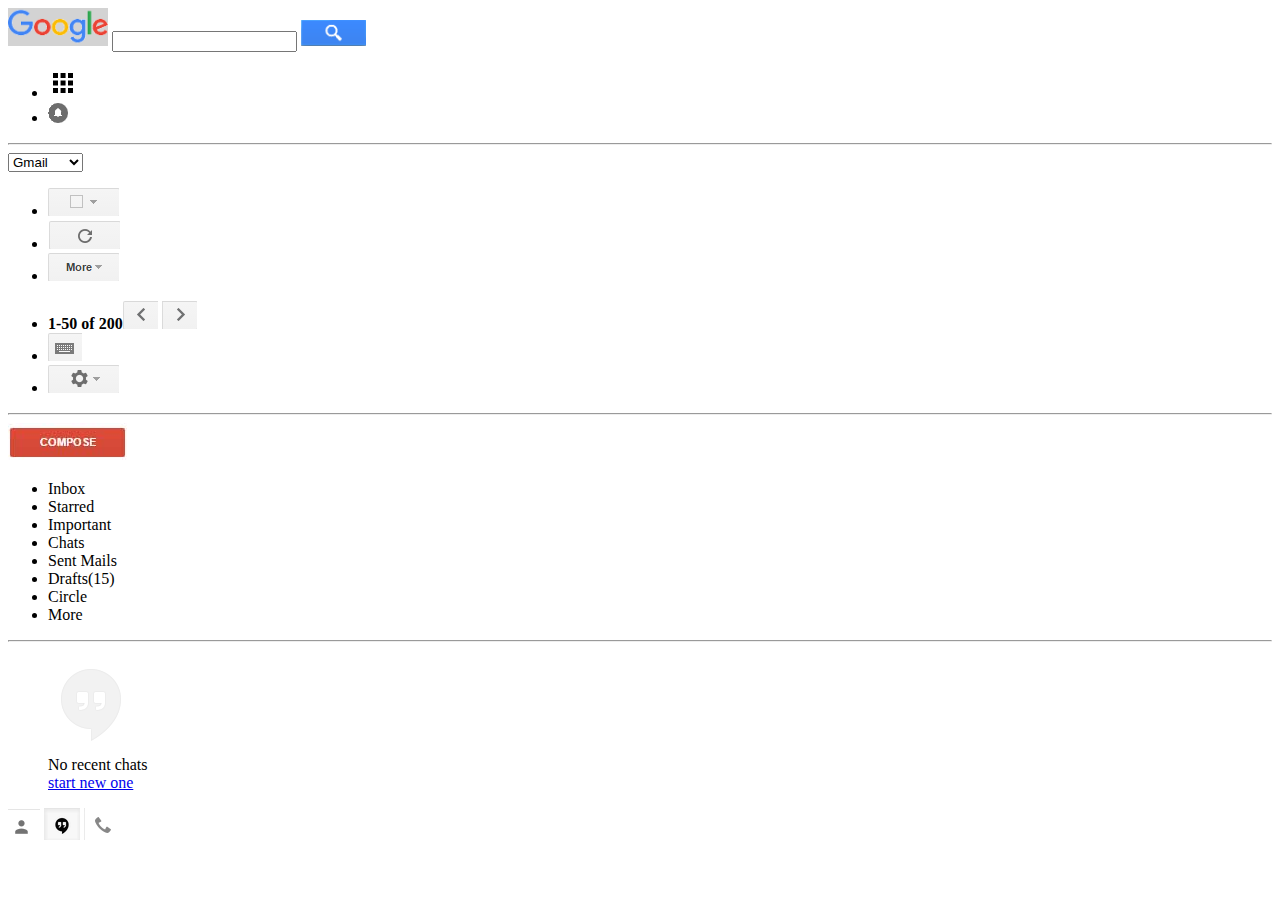
==== Gmail.html @ dac56241 "added Gmail.html" ====
<!DOCTYPE html>
<html>
    <head>
        <title>
            Gmail
        </title>
        <body>
            <div>
                <div id="head">
                    <span id="logo"><img src="./images/google.png" alt="google" width="100px"></span>
                    <span id="search"><label for="find"><input type="search" id="engine" name="find"></label></span>
                    <span id="button"><img src="./images/search.png" alt="search" width="65px"></span>
                    <span id="right"> <ul>
                            <li><input type="image" src="./images/apps.png" alt="button" title="google apps" width="30em"> </li>
                            <li><input type="image" src="./images/not.png" alt="button" title="notification"></li>
                        </ul>
                    </span>
                </div>
                
                <hr>

                <div id="clear"></div>
                <div>
                    <span class="left">
                        <select name="Gmail" id="Gmail">
                            <option value="gmail">Gmail</option>
                            <option value="gmail">Contacts</option>
                            <option value="gmail">Tasks</option>
                        </select>
                    </span>
                    <span id="middle-buttons">
                        <ul>
                            <li><input type="image" src="./images/n.png" alt="button"></li>
                            <li><input type="image" src="./images/refresh.png" alt="button"></li>
                            <li><input type="image" src="./images/more.png" alt="button"></li>
                        </ul>
                    </span>
                    <span class="top-right-buttons">
                        <ul>
                            <li><b>1-50 of 200</b><input type="image" src="./images/back.png" alt="button" title="Newer"> <input type="image" src="./images/next.png" alt="button" title="older"> </li>
                            <li><input type="image" src="./images/tool.png" alt="button" title="Tool input on/off"></li>
                            <li><input type="image" src="./images/setting.png" alt="button" title="google setting"></li>
                        </ul>
                    </span>
                </div>
                <hr>
                <div>
                    <span class="blockline"> <input type="image" src="./images/compose.jpg" alt="button" title="compose">
                    <ul class="blockline">
                        <li>Inbox</li>
                        <li>Starred</li>   
                        <li>Important</li>
                        <li>Chats</li>
                        <li>Sent Mails</li>     
                        <li>Drafts(15)</li>
                        <li>Circle</li>
                        <li>More</li>
                    </ul>
                    <hr>
                    <figure>
                        <img src="./images/chat.png" alt="hangout">
                        <figcaption>No recent chats <br> <a href="#">start new one</a> </figcaption>
                    </figure>
                    </span>
                    <span id="hangouts">
                        <input type="image" src="./images/hangout.png" alt="button" title="hangout">
                        <input type="image" src="./images/hchat.png" alt="button" title="hchat">
                        <input type="image" src="./images/phone.png" alt="button" title="phone">
                    </span>
                </div>
                
            </div>

        </body>
    </head>
</html>
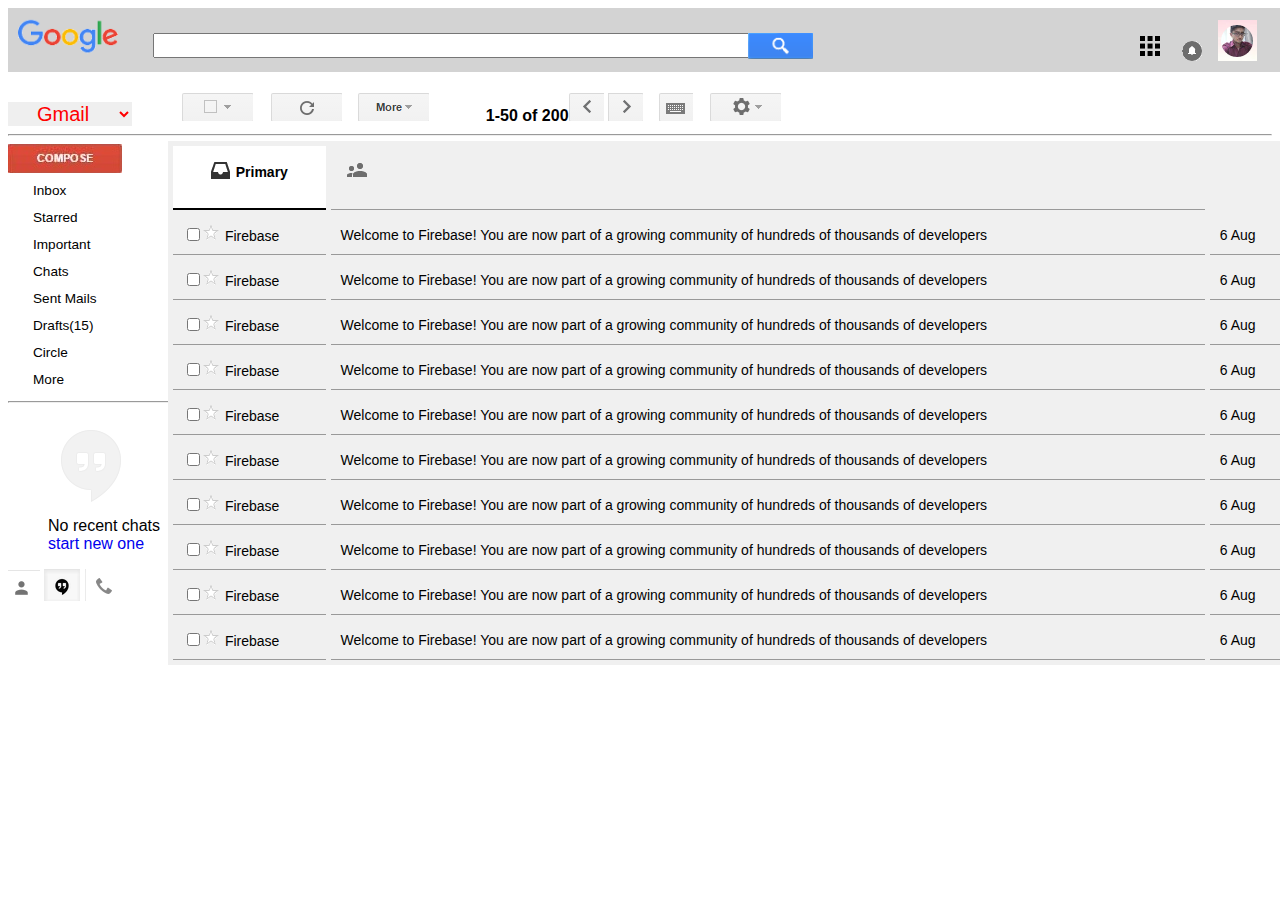
==== commit 84484304: "added style.css" ====
--- a/Gmail.html
+++ b/Gmail.html
@@ -4,21 +4,20 @@
         <title>
             Gmail
         </title>
+        <link rel="stylesheet" type="text/css" href="./style.css">
         <body>
-            <div>
-                <div id="head">
+           <div id="head">
                     <span id="logo"><img src="./images/google.png" alt="google" width="100px"></span>
                     <span id="search"><label for="find"><input type="search" id="engine" name="find"></label></span>
                     <span id="button"><img src="./images/search.png" alt="search" width="65px"></span>
                     <span id="right"> <ul>
                             <li><input type="image" src="./images/apps.png" alt="button" title="google apps" width="30em"> </li>
                             <li><input type="image" src="./images/not.png" alt="button" title="notification"></li>
+                            <li> <input type="image" src="./images/prof.png" alt="button" title="Syed Haris Ali"> </li> 
+                  
                         </ul>
                     </span>
                 </div>
-                
-                <hr>
-
                 <div id="clear"></div>
                 <div>
                     <span class="left">
@@ -68,9 +67,52 @@
                         <input type="image" src="./images/phone.png" alt="button" title="phone">
                     </span>
                 </div>
-                
-            </div>
-
+                <div id="mail">
+                    <table cellpadding="10" cellspacing="5">
+                        <thead><th id="inbox"><input type="image" src="./images/primary.png" align="middle">Primary</th><td><input type="image" src="./images/social.png" align="middle"</td>
+                        </thead>
+                                <tr>
+                                    <td><input type="checkbox"><input type="image" src="./images/star.png"> Firebase</td>
+                                    <td>Welcome to Firebase! You are now part of a growing community of hundreds of thousands of developers</td><td>6 Aug</td>
+                                </tr>
+                                <tr>
+                                    <td><input type="checkbox"><input type="image" src="./images/star.png"> Firebase</td>
+                                    <td>Welcome to Firebase! You are now part of a growing community of hundreds of thousands of developers</td><td>6 Aug</td>
+                                </tr>
+                                <tr>
+                                    <td><input type="checkbox"><input type="image" src="./images/star.png"> Firebase</td>
+                                    <td>Welcome to Firebase! You are now part of a growing community of hundreds of thousands of developers</td><td>6 Aug</td>
+                                </tr>
+                                <tr>
+                                    <td><input type="checkbox"><input type="image" src="./images/star.png"> Firebase</td>
+                                    <td>Welcome to Firebase! You are now part of a growing community of hundreds of thousands of developers</td><td>6 Aug</td>
+                                </tr>
+                                <tr>
+                                    <td><input type="checkbox"><input type="image" src="./images/star.png"> Firebase</td>
+                                    <td>Welcome to Firebase! You are now part of a growing community of hundreds of thousands of developers</td><td>6 Aug</td>
+                                </tr>
+                                <tr>
+                                    <td><input type="checkbox"><input type="image" src="./images/star.png"> Firebase</td>
+                                    <td>Welcome to Firebase! You are now part of a growing community of hundreds of thousands of developers</td><td>6 Aug</td>
+                                </tr>
+                                <tr>
+                                    <td><input type="checkbox"><input type="image" src="./images/star.png"> Firebase</td>
+                                    <td>Welcome to Firebase! You are now part of a growing community of hundreds of thousands of developers</td><td>6 Aug</td>
+                                </tr>
+                                <tr>
+                                    <td><input type="checkbox"><input type="image" src="./images/star.png"> Firebase</td>
+                                    <td>Welcome to Firebase! You are now part of a growing community of hundreds of thousands of developers</td><td>6 Aug</td>
+                                </tr>
+                                <tr>
+                                    <td><input type="checkbox"><input type="image" src="./images/star.png"> Firebase</td>
+                                    <td>Welcome to Firebase! You are now part of a growing community of hundreds of thousands of developers</td><td>6 Aug</td>
+                                </tr>
+                                <tr>
+                                    <td><input type="checkbox"><input type="image" src="./images/star.png"> Firebase</td>
+                                    <td>Welcome to Firebase! You are now part of a growing community of hundreds of thousands of developers</td><td>6 Aug</td>
+                                </tr>
+                    </table>
+                </div>
         </body>
     </head>
 </html>--- a/style.css
+++ b/style.css
@@ -0,0 +1,125 @@
+body{
+    font-family: Arial, Helvetica, sans-serif;
+}
+
+#head{
+    height: 4em ;
+    width: 80em;
+    background-color:lightgray;
+}
+
+#logo{
+    float: left;
+    height: 4em;
+    padding: 10px;
+}
+
+#search{
+    margin: 15px;
+    float: left;
+    padding: 10px;
+    width: 40px;
+}
+
+#engine{
+    width: 600px;
+    height: 25px;
+}
+
+#button{
+    margin: 0px;
+    float: left;
+    padding: 25px 0px 15px 530px;
+}
+
+#right{
+    float: right;
+    padding: 12px 25px;
+}
+
+li{
+    list-style: none;
+    display: inline;
+    padding: 6px;
+}
+
+.blockline li:hover{
+    color: white;
+    background-color: lightgrey;
+    cursor: pointer;
+}
+
+#Gmail{
+    
+    color:red;
+    font-size: 20px;
+    padding-left: 25px;
+}
+
+#clear{
+    clear: both;
+}
+
+option{
+    color: black;
+    font-size: 70%;
+}
+
+select{
+    border-style: none;
+}
+
+ul{
+    display: inline;
+}
+
+#right-buttons{
+    float: right;
+}
+
+.blockline li{
+    display: block;
+    padding-left: 25px;
+    font-size: 85%;
+    }
+
+#figcaption{
+    font-size: 80%;
+}    
+
+figcaption a{
+    text-decoration: none;
+}
+
+#mail{
+    width: 68.5em;
+    height: 30em;
+    margin-top: -29em;
+    margin-left: 10em;
+}
+
+table{
+       font-size: 14px;
+       border: 0px 2px 0px 2px;
+       background:rgb( 240,240,240);
+       width: 80em;
+     }
+
+tr:hover{
+    background-color: lightgray;
+}
+
+td{
+       border-bottom: 1px solid #999;
+  }
+
+input:hover{
+       color:black;
+}   
+
+#inbox{
+      border-bottom: 2px solid black;
+      background-color: white;
+      
+ 
+  }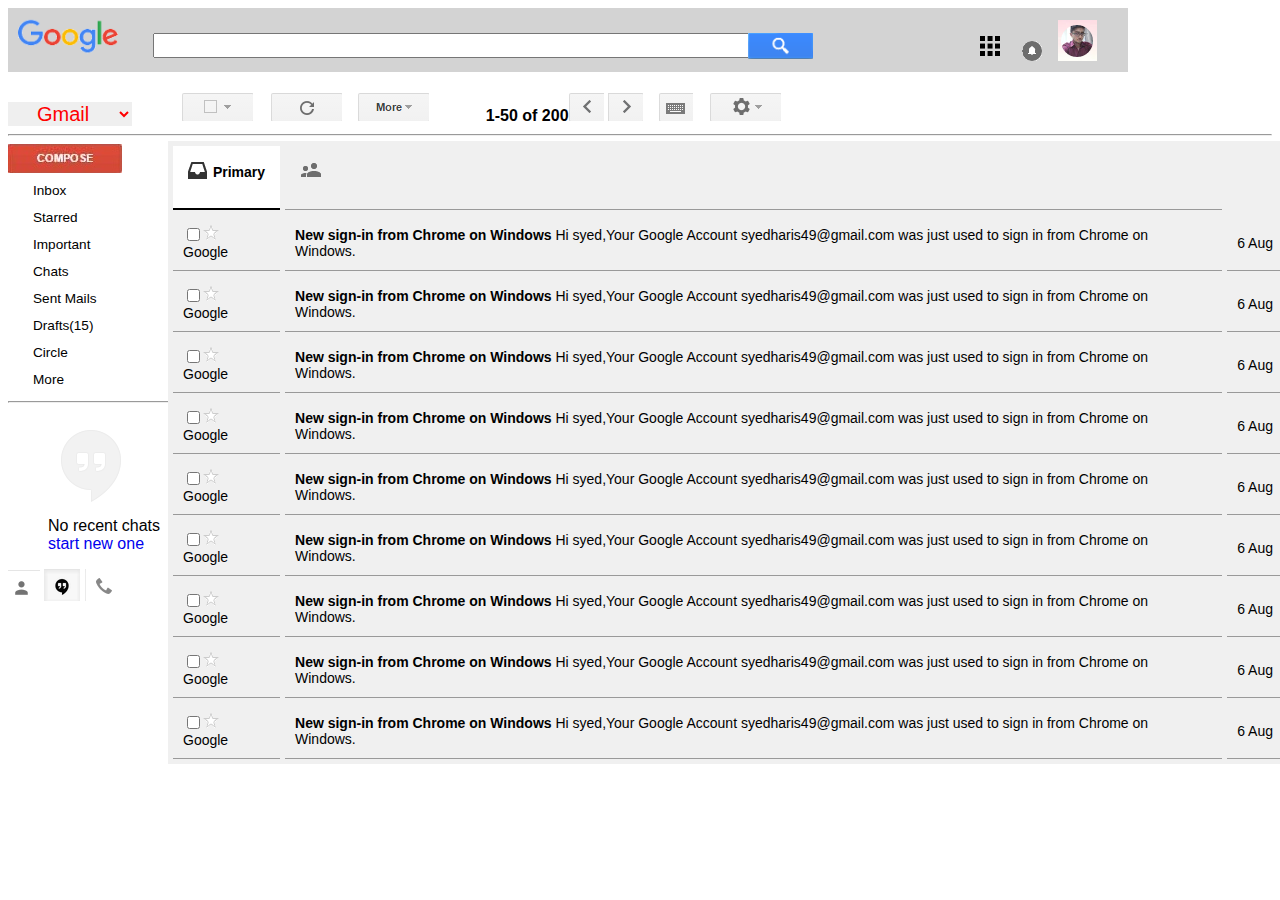
==== commit 8dad9ff2: "modified Gmail.html" ====
--- a/Gmail.html
+++ b/Gmail.html
@@ -72,45 +72,41 @@
                         <thead><th id="inbox"><input type="image" src="./images/primary.png" align="middle">Primary</th><td><input type="image" src="./images/social.png" align="middle"</td>
                         </thead>
                                 <tr>
-                                    <td><input type="checkbox"><input type="image" src="./images/star.png"> Firebase</td>
-                                    <td>Welcome to Firebase! You are now part of a growing community of hundreds of thousands of developers</td><td>6 Aug</td>
+                                    <td><input type="checkbox"><input type="image" src="./images/star.png"> Google</td>
+                                    <td><b>New sign-in from Chrome on Windows</b> Hi syed,Your Google Account syedharis49@gmail.com was just used to sign in from Chrome on Windows.	</td><td>6 Aug</td>
                                 </tr>
                                 <tr>
-                                    <td><input type="checkbox"><input type="image" src="./images/star.png"> Firebase</td>
-                                    <td>Welcome to Firebase! You are now part of a growing community of hundreds of thousands of developers</td><td>6 Aug</td>
+                                    <td><input type="checkbox"><input type="image" src="./images/star.png"> Google</td>
+                                    <td><b>New sign-in from Chrome on Windows</b> Hi syed,Your Google Account syedharis49@gmail.com was just used to sign in from Chrome on Windows.	</td><td>6 Aug</td>
                                 </tr>
                                 <tr>
-                                    <td><input type="checkbox"><input type="image" src="./images/star.png"> Firebase</td>
-                                    <td>Welcome to Firebase! You are now part of a growing community of hundreds of thousands of developers</td><td>6 Aug</td>
+                                    <td><input type="checkbox"><input type="image" src="./images/star.png"> Google</td>
+                                    <td><b>New sign-in from Chrome on Windows</b> Hi syed,Your Google Account syedharis49@gmail.com was just used to sign in from Chrome on Windows.	</td><td>6 Aug</td>
                                 </tr>
                                 <tr>
-                                    <td><input type="checkbox"><input type="image" src="./images/star.png"> Firebase</td>
-                                    <td>Welcome to Firebase! You are now part of a growing community of hundreds of thousands of developers</td><td>6 Aug</td>
+                                    <td><input type="checkbox"><input type="image" src="./images/star.png"> Google</td>
+                                    <td><b>New sign-in from Chrome on Windows</b> Hi syed,Your Google Account syedharis49@gmail.com was just used to sign in from Chrome on Windows.	</td><td>6 Aug</td>
                                 </tr>
                                 <tr>
-                                    <td><input type="checkbox"><input type="image" src="./images/star.png"> Firebase</td>
-                                    <td>Welcome to Firebase! You are now part of a growing community of hundreds of thousands of developers</td><td>6 Aug</td>
+                                    <td><input type="checkbox"><input type="image" src="./images/star.png"> Google</td>
+                                    <td><b>New sign-in from Chrome on Windows</b> Hi syed,Your Google Account syedharis49@gmail.com was just used to sign in from Chrome on Windows.	</td><td>6 Aug</td>
                                 </tr>
                                 <tr>
-                                    <td><input type="checkbox"><input type="image" src="./images/star.png"> Firebase</td>
-                                    <td>Welcome to Firebase! You are now part of a growing community of hundreds of thousands of developers</td><td>6 Aug</td>
+                                    <td><input type="checkbox"><input type="image" src="./images/star.png"> Google</td>
+                                    <td><b>New sign-in from Chrome on Windows</b> Hi syed,Your Google Account syedharis49@gmail.com was just used to sign in from Chrome on Windows.	</td><td>6 Aug</td>
                                 </tr>
                                 <tr>
-                                    <td><input type="checkbox"><input type="image" src="./images/star.png"> Firebase</td>
-                                    <td>Welcome to Firebase! You are now part of a growing community of hundreds of thousands of developers</td><td>6 Aug</td>
+                                    <td><input type="checkbox"><input type="image" src="./images/star.png"> Google</td>
+                                    <td><b>New sign-in from Chrome on Windows</b> Hi syed,Your Google Account syedharis49@gmail.com was just used to sign in from Chrome on Windows.	</td><td>6 Aug</td>
                                 </tr>
                                 <tr>
-                                    <td><input type="checkbox"><input type="image" src="./images/star.png"> Firebase</td>
-                                    <td>Welcome to Firebase! You are now part of a growing community of hundreds of thousands of developers</td><td>6 Aug</td>
+                                    <td><input type="checkbox"><input type="image" src="./images/star.png"> Google</td>
+                                    <td><b>New sign-in from Chrome on Windows</b> Hi syed,Your Google Account syedharis49@gmail.com was just used to sign in from Chrome on Windows.	</td><td>6 Aug</td>
                                 </tr>
                                 <tr>
-                                    <td><input type="checkbox"><input type="image" src="./images/star.png"> Firebase</td>
-                                    <td>Welcome to Firebase! You are now part of a growing community of hundreds of thousands of developers</td><td>6 Aug</td>
-                                </tr>
-                                <tr>
-                                    <td><input type="checkbox"><input type="image" src="./images/star.png"> Firebase</td>
-                                    <td>Welcome to Firebase! You are now part of a growing community of hundreds of thousands of developers</td><td>6 Aug</td>
-                                </tr>
+                                    <td><input type="checkbox"><input type="image" src="./images/star.png"> Google</td>
+                                    <td><b>New sign-in from Chrome on Windows</b> Hi syed,Your Google Account syedharis49@gmail.com was just used to sign in from Chrome on Windows.	</td><td>6 Aug</td>
+                               
                     </table>
                 </div>
         </body>
--- a/style.css
+++ b/style.css
@@ -4,7 +4,7 @@
 
 #head{
     height: 4em ;
-    width: 80em;
+    width: 70em;
     background-color:lightgray;
 }
 
@@ -120,6 +120,4 @@
 #inbox{
       border-bottom: 2px solid black;
       background-color: white;
-      
- 
-  }+   }